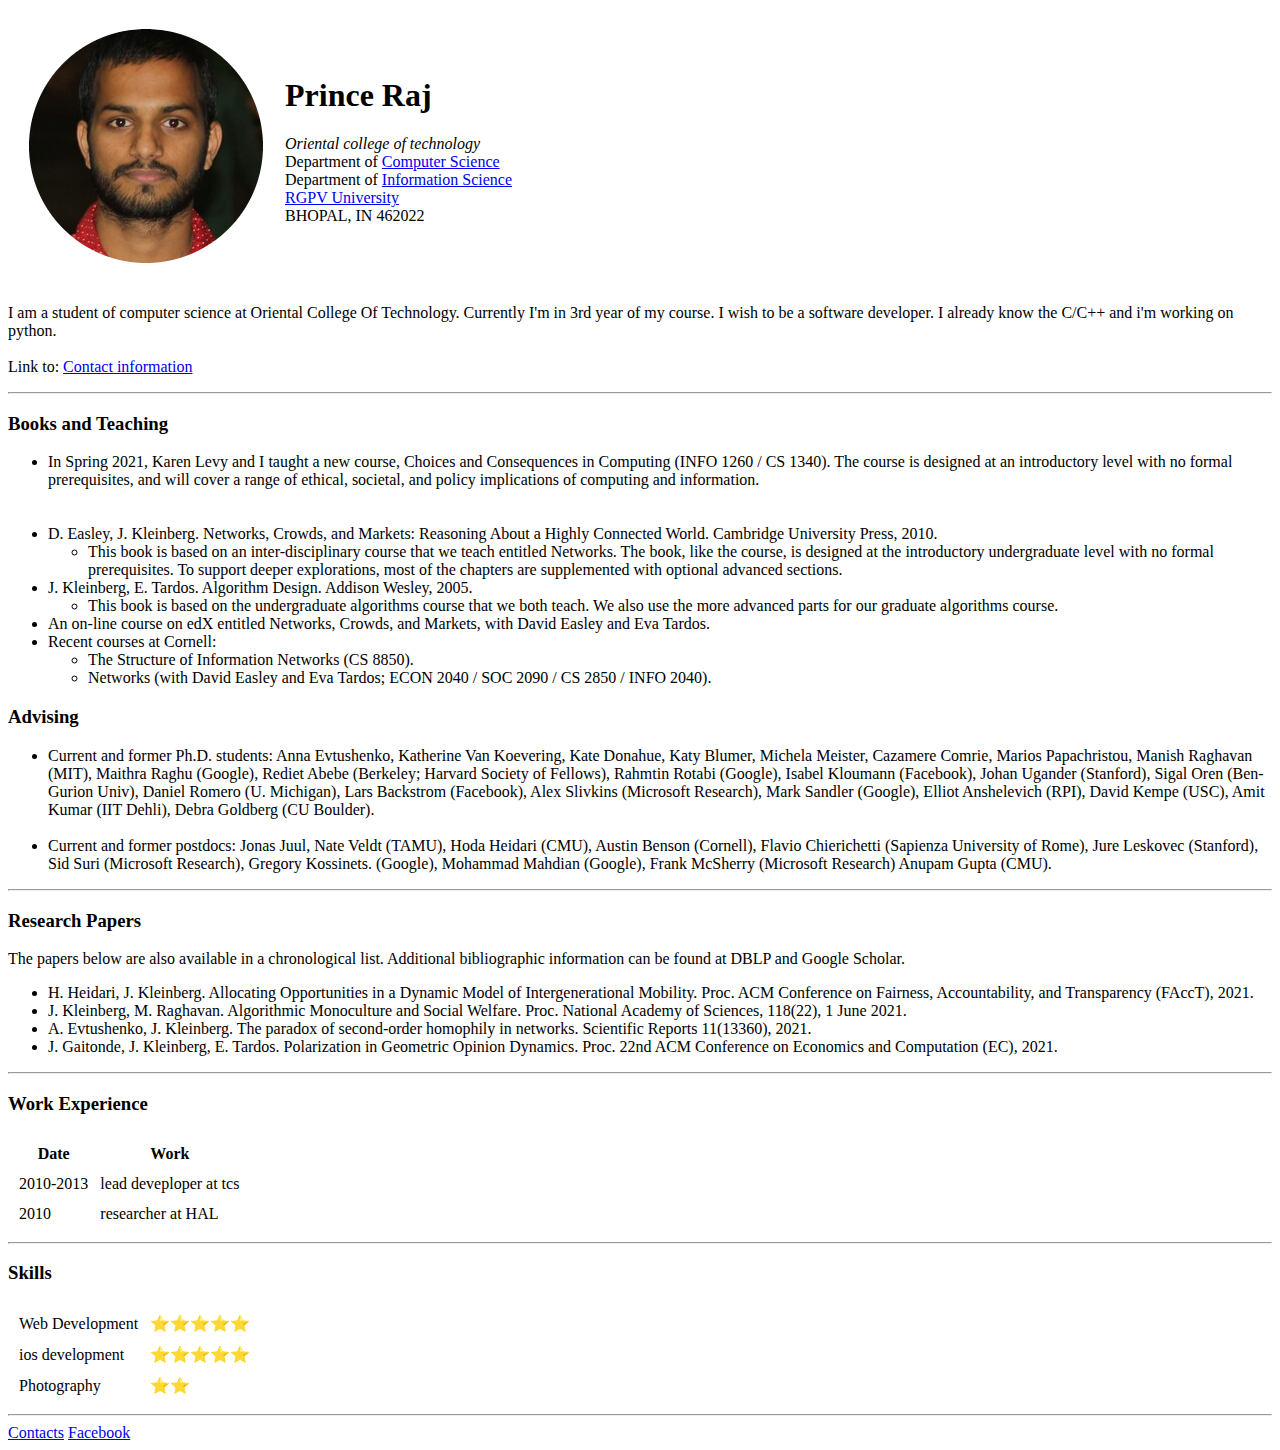
==== index.html @ efc2dfa0 "Add files via upload" ====
<!DOCTYPE html>
<html lang="en" dir="ltr">

<head>
  <meta charset="utf-8">
  <title>Prince Raj</title>
</head>

<body>
  <table cellspacing="20">
    <tr>
      <td>
        <img src="prince1.png" alt="Profile Photo">
      </td>
      <td>
        <h1>Prince Raj</h1>

        <p><em>Oriental college of technology</em> <br> Department of <a href="https://www.cs.cornell.edu/">Computer Science</a> <br>
          Department of <a href="https://infosci.cornell.edu/">Information Science </a><br>
          <a href="https://www.rgpv.ac.in/"> RGPV University</a><br>
          BHOPAL, IN 462022
      </td>
    </tr>
  </table>

  </p>
  <p>I am a student of computer science at Oriental College Of Technology. Currently I'm in 3rd year of my course. I wish to be a software developer. I already know the C/C++ and i'm working on python.  <br>

    <br> Link to: <a href="contact.html">Contact information</a>

  </p>
  <hr>
  <h3>Books and Teaching</h3>
  <ul>
    <li>
      In Spring 2021, Karen Levy and I taught a new course, Choices and Consequences in Computing (INFO 1260 / CS 1340). The course is designed at an introductory level with no formal prerequisites, and will cover a range of ethical, societal, and
      policy implications of computing and information.
    </li>
    <br> <br>
    <li>
      D. Easley, J. Kleinberg. Networks, Crowds, and Markets: Reasoning About a Highly Connected World. Cambridge University Press, 2010. <br>
      <ul>
        <li>This book is based on an inter-disciplinary course that we teach entitled Networks. The book, like the course, is designed at the introductory undergraduate level with no formal prerequisites. To support deeper explorations, most of the
          chapters are supplemented with optional advanced sections.</li>
      </ul>
    </li>
    <li>J. Kleinberg, E. Tardos. Algorithm Design. Addison Wesley, 2005.
      <ul>
        <li>This book is based on the undergraduate algorithms course that we both teach. We also use the more advanced parts for our graduate algorithms course.</li>
      </ul>
    </li>
    <li>An on-line course on edX entitled Networks, Crowds, and Markets, with David Easley and Eva Tardos.</li>
    <li>Recent courses at Cornell:
      <ul>
        <li>The Structure of Information Networks (CS 8850).</li>
        <li>Networks (with David Easley and Eva Tardos; ECON 2040 / SOC 2090 / CS 2850 / INFO 2040).</li>
      </ul>
    </li>
  </ul>
  <h3>Advising</h3>
  <ul>
    <li>Current and former Ph.D. students: Anna Evtushenko, Katherine Van Koevering, Kate Donahue, Katy Blumer, Michela Meister, Cazamere Comrie, Marios Papachristou, Manish Raghavan (MIT), Maithra Raghu (Google), Rediet Abebe (Berkeley; Harvard
      Society of Fellows), Rahmtin Rotabi (Google), Isabel Kloumann (Facebook), Johan Ugander (Stanford), Sigal Oren (Ben-Gurion Univ), Daniel Romero (U. Michigan), Lars Backstrom (Facebook), Alex Slivkins (Microsoft Research), Mark Sandler (Google),
      Elliot Anshelevich (RPI), David Kempe (USC), Amit Kumar (IIT Dehli), Debra Goldberg (CU Boulder).</li> <br>
    <li>Current and former postdocs: Jonas Juul, Nate Veldt (TAMU), Hoda Heidari (CMU), Austin Benson (Cornell), Flavio Chierichetti (Sapienza University of Rome), Jure Leskovec (Stanford), Sid Suri (Microsoft Research), Gregory Kossinets. (Google),
      Mohammad Mahdian (Google), Frank McSherry (Microsoft Research) Anupam Gupta (CMU).</li>
  </ul>
  <hr>
  <h3>Research Papers</h3>
  <p>The papers below are also available in a chronological list. Additional bibliographic information can be found at DBLP and Google Scholar.</p>
  <ul>
    <li>H. Heidari, J. Kleinberg. Allocating Opportunities in a Dynamic Model of Intergenerational Mobility. Proc. ACM Conference on Fairness, Accountability, and Transparency (FAccT), 2021.
    </li>
    <li>J. Kleinberg, M. Raghavan. Algorithmic Monoculture and Social Welfare. Proc. National Academy of Sciences, 118(22), 1 June 2021.
    </li>
    <li>A. Evtushenko, J. Kleinberg. The paradox of second-order homophily in networks. Scientific Reports 11(13360), 2021.
    </li>
    <li>J. Gaitonde, J. Kleinberg, E. Tardos. Polarization in Geometric Opinion Dynamics. Proc. 22nd ACM Conference on Economics and Computation (EC), 2021.
    </li>
  </ul>
  <hr>
  <h3>Work Experience</h3>
  <table cellspacing="10">
    <thead>
      <tr>
        <th>Date</th>
        <th>Work</th>
      </tr>
    </thead>
    <tr>
      <td>2010-2013</td>
      <td>lead deveploper at tcs</td>
    </tr>
    <tr>
      <td>2010</td>
      <td>researcher at HAL</td>
    </tr>
  </table>
  <hr>
  <h3>Skills</h3>
        <table cellspacing="10">
          <tr>
            <td>Web Development</td>
            <td>⭐⭐⭐⭐⭐</td>
          </tr>
          <tr>
            <td>ios development</td>
            <td>⭐⭐⭐⭐⭐</td>
          </tr>
          <tr>
            <td>Photography</td>
            <td>⭐⭐</td>
          </tr>
    </table>





  <hr>
  <a href="contact.html">Contacts</a>
  <a href="#">Facebook</a>
</body>

</html>
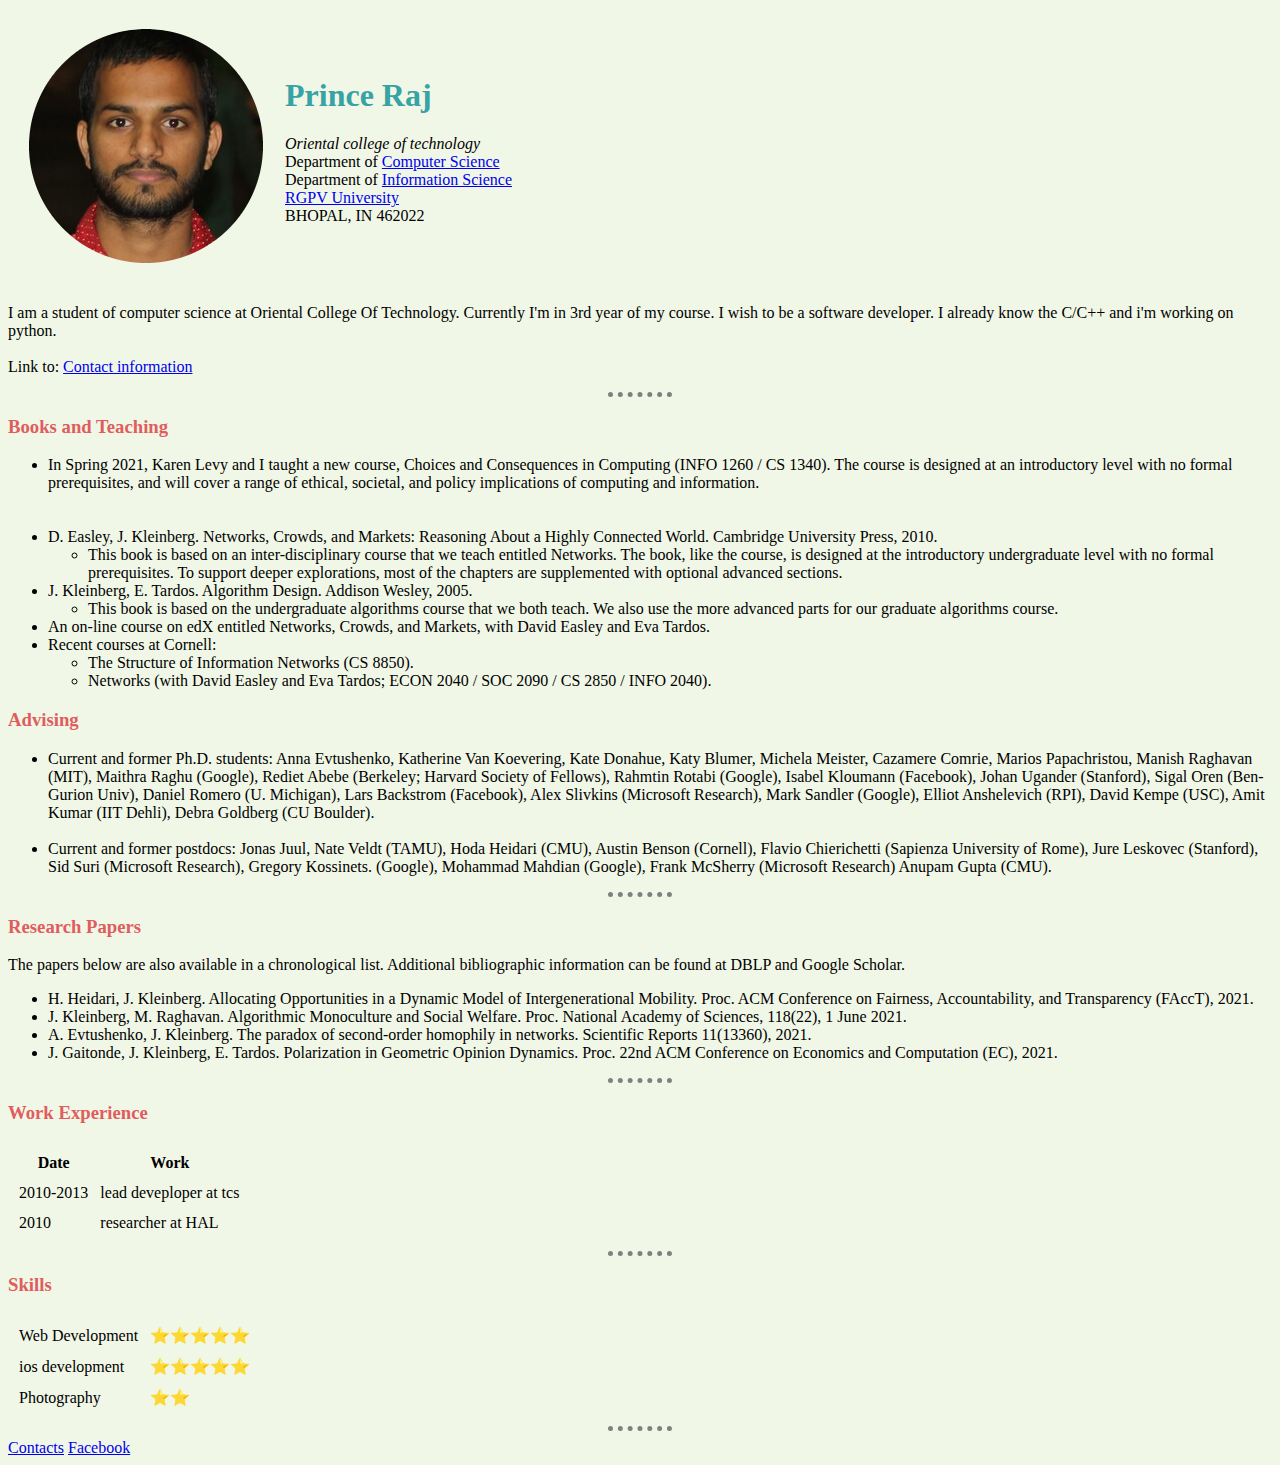
==== commit d1e344c9: "Add files via upload" ====
--- a/index.html
+++ b/index.html
@@ -4,6 +4,7 @@
 <head>
   <meta charset="utf-8">
   <title>Prince Raj</title>
+  <link rel="stylesheet" href="styles.css">
 </head>
 
 <body>
--- a/styles.css
+++ b/styles.css
@@ -0,0 +1,16 @@
+body{
+  background-color: #F1F7E7;
+}
+hr{
+  border-style: none;
+  border-top-style: dotted;
+  width: 5%;
+  color:grey;
+  border-width: 5px;
+}
+h1{
+  color: #38A3A5;
+}
+h3{
+  color:#E05D5D;
+}
